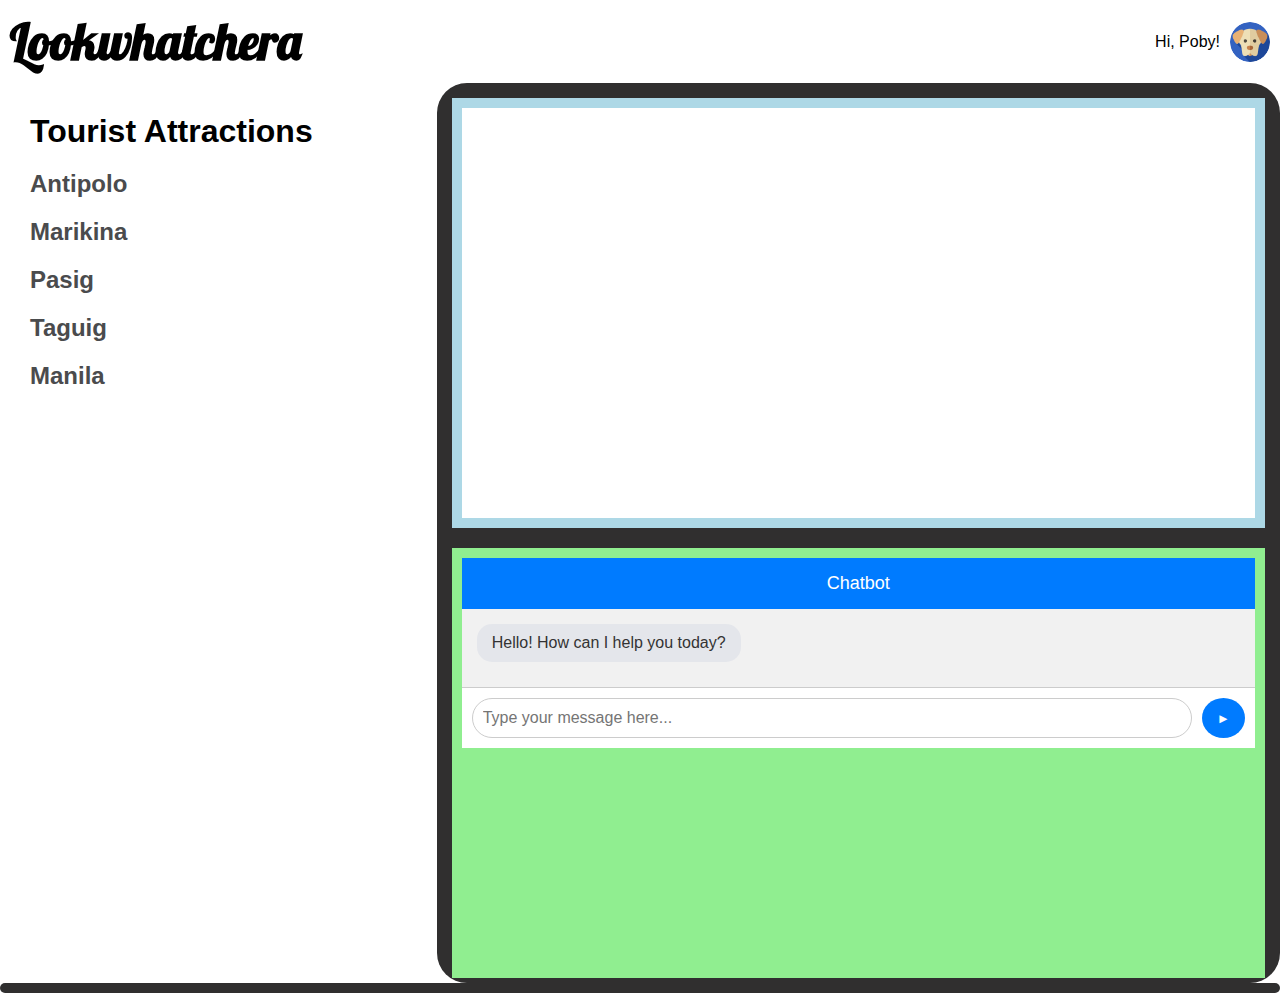
==== dashboard.html @ c2d839b1 "first commit" ====
<!DOCTYPE html>
<html lang="en">
<head>
    <meta charset="UTF-8">
    <meta name="viewport" content="width=device-width, initial-scale=1.0">
    <title>Lookwhatchera</title>
    <link rel="icon" href="images/Logo.png" type="images/x-icon"/>
    <link rel="stylesheet" href="style/style.css"/>
    <link href="https://cdnjs.cloudflare.com/ajax/libs/font-awesome/6.0.0-beta3/css/all.min.css" rel="stylesheet">
    <link href="https://fonts.googleapis.com/css2?family=Lobster&display=swap" rel="stylesheet"> 
</head>
<body>
    <div class="dashHead">
        <h1>Lookwhatchera</h1>
        <div class="user-info">
            <span>Hi, Poby!</span>
            <img src="images/Avatar.png" alt="Avatar">
        </div>
    </div>

    <!-- CONTAINER LIST-->
    <div class="container">
        <div class="containerLeft">
            <p><b>Tourist Attractions</b></p>
            <h3 id="antipolo" onclick="showPlaces('antipolo')">Antipolo</h3>
            
            <div id="antipoloPlaces" class="places">
                <ul id="antipoloList">
                <!-- Antipolo places will appear here -->
                </ul>
            </div>
        
            <h3 id="marikina" onclick="showPlaces('marikina')">Marikina</h3>
            
            <div id="marikinaPlaces" class="places">
                <ul id="marikinaList">
                <!-- Marikina places will appear here -->
                </ul>
            </div>

            <h3 id="pasig" onclick="showPlaces('pasig')">Pasig</h3>
            
            <div id="pasigPlaces" class="places">
                <ul id="pasigList">
                <!-- Pasig places will appear here -->
                </ul>
            </div>

            <h3 id="taguig" onclick="showPlaces('taguig')">Taguig</h3>
            
            <div id="taguigPlaces" class="places">
                <ul id="taguigList">
                <!-- Taguig places will appear here -->
                </ul>
            </div>

            <h3 id="manila" onclick="showPlaces('manila')">Manila</h3>
            
            <div id="manilaPlaces" class="places">
                <ul id="manilaList">
                <!-- Manila places will appear here -->
                </ul>
            </div>
        </div>
        <!-- Right Div: Contains top and bottom sections -->
        <div class="containerRight">
            <div class="top-right">
                <!--<h3>MAPS</h3>-->
                <iframe src="https://www.google.com/maps/embed?pb=!1m18!1m12!1m3!1d247029.25092244378!2d121.08089602746705!3d14.66547104094236!2m3!1f0!2f0!3f0!3m2!1i1024!2i768!4f13.1!3m3!1m2!1s0x3397bf0c8d8310c5%3A0x34dc8e5a7fbf80a3!2sAntipolo%2C%20Rizal!5e0!3m2!1sen!2sph!4v1736158443018!5m2!1sen!2sph" width="600" height="450" style="border:0;" allowfullscreen="" loading="lazy" referrerpolicy="no-referrer-when-downgrade" frameborder="0" class="iframe-content"></iframe>
            </div>
            <div class="bottom-right">
                <div class="chat-header">
                    Chatbot
                </div>
                <div class="chat-body">
                    <div class="message bot">
                        <div class="message-content">Hello! How can I help you today?</div>
                    </div>
                </div>
                <div class="chat-footer">
                    <input type="text" class="chat-input" placeholder="Type your message here...">
                    <button class="send-button">&#9658;</button>
                </div>
            </div>
        </div>
    </div>
    <script src="Js/destination.js"></script>
    
    <div class="containerRight">
        
    </div>
    

    
</body>
</html>
---- style/style.css ----
* {
    margin: 0;
    padding: 0;
    box-sizing: border-box;
}
html, body {
    height: 100%;
    max-width: 100%;
}

body {
    font-family: Arial, sans-serif;
    background-color: #fff;
}

.header {
    align-items: center;
    text-align: center;
    padding-top: 8%;
    margin: auto;
    height: auto;
    font-family: 'lobster';
    font-size: 50px;
}

form {
    margin: auto;
    background-color: #fff;
    padding: 20px;
    border-radius: 8px;
    box-shadow: 0 0 10px rgba(0, 0, 0, 0.1);
    width: 100%;
    max-width: 400px; /* Maximum width of the form */
}

h4 {
    text-align: center;
    margin-top: 5%;
    margin-bottom: 20px;
    font-size: 50px;
}

.inputfield {
    width: 100%;
    padding: 10px;
    margin: 10px 0;
    border: 1px solid #ccc;
    border-radius: 4px;
    font-size: 16px;
    box-sizing: border-box; /* Ensures padding is inside the width */
}

.eye-icon {
    position: absolute;
    top: 50%;
    right: 10px;
    transform: translateY(-50%);
    cursor: pointer;
}

.password-container {
    position: relative;
}

@media (max-width: 480px) {
    .form {
        width: 90%;
        padding: 15px;
    }
}

@media (max-width: 768px) {
    .form {
        width: 80%;
        padding: 20px;
    }
}

.forgotpass {
    text-align: end;
}

.forgotpass a {
    font-size: small;
    text-decoration: none;
}

.loginBtn {
    display: flex;
    width: 353px;
    height: 56px;
    margin: 10px auto ;
    justify-content: center;
    align-items: center;
    gap: 10px;
    flex-shrink: 0;
    border-radius: 10px;
    background: #000;
    max-width: 400px;
    cursor: pointer;
}

.textBtn  {
    background-color: transparent; /* Keep background transparent */
    border: none; /* Remove border */
    color: white; /* Button text color */
    font-size: 16px; /* Font size */
    cursor: pointer; /* Hand cursor */
    text-decoration: none; /* No underline */
    width: 100%; /* Make the button fill the container */
    height: 100%; /* Fill the container height */
    display: flex;
    justify-content: center;
    align-items: center;
    border-radius: 10px; /* Match the container's rounded corners */
}

.textBtn:hover {
    background-color: rgb(115, 117, 117);
}

.signupTxt {
    text-align: center;
}

.signupTxt a{
    text-decoration: none
}

.dashHead {
    display: flex;
    justify-content: space-between;
    align-items: center;
    padding: 10px;
}

.dashHead h1 {
    font-family: 'lobster';
    font-size: 50px;
}

.user-info {
    display: flex;
    align-items: center;
}

.user-info span {
    margin-right: 10px;
}

.user-info img {
    width: 40px;
    height: 40px;
    border-radius: 50%;
}

/* DashBoard List */
.container {
    display:flex;
    width: 100vw;
    height: 100vh;
    max-width: 100%;
}
.containerLeft {
    flex: 1;
    padding: 10px;
    overflow-y: auto; /* Enables scrolling if content overflows */
}
.containerLeft p {
    color: #000000;
    font-size: 2rem;
    text-decoration: none;
    margin: 20px;
}

h3 {
    cursor: pointer;
    color: #4a4b4d;
    font-size: 1.5rem;
    text-decoration: none;
    margin: 20px;
}

#places {
    display: none;
    margin-top: 20px;
    opacity: 0;
    transform: translateY(-20px);
    transition: opacity 0.3s ease, transform 0.3s ease, margin-top 0.3s ease;
}

#places.show {
    display: block;
    opacity: 1;
    transform: translateY(0);
    margin-top: 20px;
}

#places ul {
    list-style-type: none;
    padding: 0;
}

#places ul li {
    background-color: #ecf0f1;
    margin: 10px;
    padding: 10px;
    border-radius: 5px;
    font-size: 1.2rem;
    cursor: pointer;
}

.description {
    display: none;
    font-size: 1rem;
    color: #34495e;
    padding: 10px;
    background-color: #f5f5f5;
    margin-top: 5px;
    border-radius: 5px;
    box-shadow: 0 2px 5px rgba(0,0,0,0.1);
}

.description img {
    max-width: 100%;
    height: auto;
    margin-top: 10px;
    border-radius: 5px;
}

/* CONTAINER RIGHT */
.containerRight {
    flex: 2;
    display: flex;
    flex-direction: column;
    background-color: rgb(48, 47, 47);
    border-radius: 30px;
    padding: 5px;
}

.top-right, .bottom-right {
    flex: 1;
    background-color: lightblue;
    margin: 10px;
    padding: 10px;
}

.bottom-right {
    background-color: lightgreen;
    margin-bottom: 0;
}

.iframe-content {
    width: 100%;
    height: 100%;
    background-color: white;
}

/* CHATBOT */

.chat-header {
    background-color: #007bff;
    color: white;
    padding: 15px;
    font-size: 18px;
    text-align: center;
}
.chat-body {
    flex: 1;
    padding: 15px;
    overflow-y: auto;
    background-color: #f1f1f1;
}
.message {
    margin-bottom: 10px;
    display: flex;
}
.message.user {
    justify-content: flex-end;
}
.message.bot {
    justify-content: flex-start;
}
.message-content {
    max-width: 70%;
    padding: 10px 15px;
    border-radius: 15px;
}
.message.user .message-content {
    background-color: #007bff;
    color: white;
}
.message.bot .message-content {
    background-color: #e4e6eb;
    color: #333;
}
.chat-footer {
    display: flex;
    padding: 10px;
    background-color: #fff;
    border-top: 1px solid #ccc;
}
.chat-input {
    flex: 1;
    padding: 10px;
    border: 1px solid #ccc;
    border-radius: 20px;
    outline: none;
    font-size: 16px;
}
.send-button {
    background-color: #007bff;
    color: white;
    border: none;
    padding: 10px 15px;
    border-radius: 50%;
    margin-left: 10px;
    cursor: pointer;
    transition: background-color 0.3s ease;
}
.send-button:hover {
    background-color: #0056b3;
}
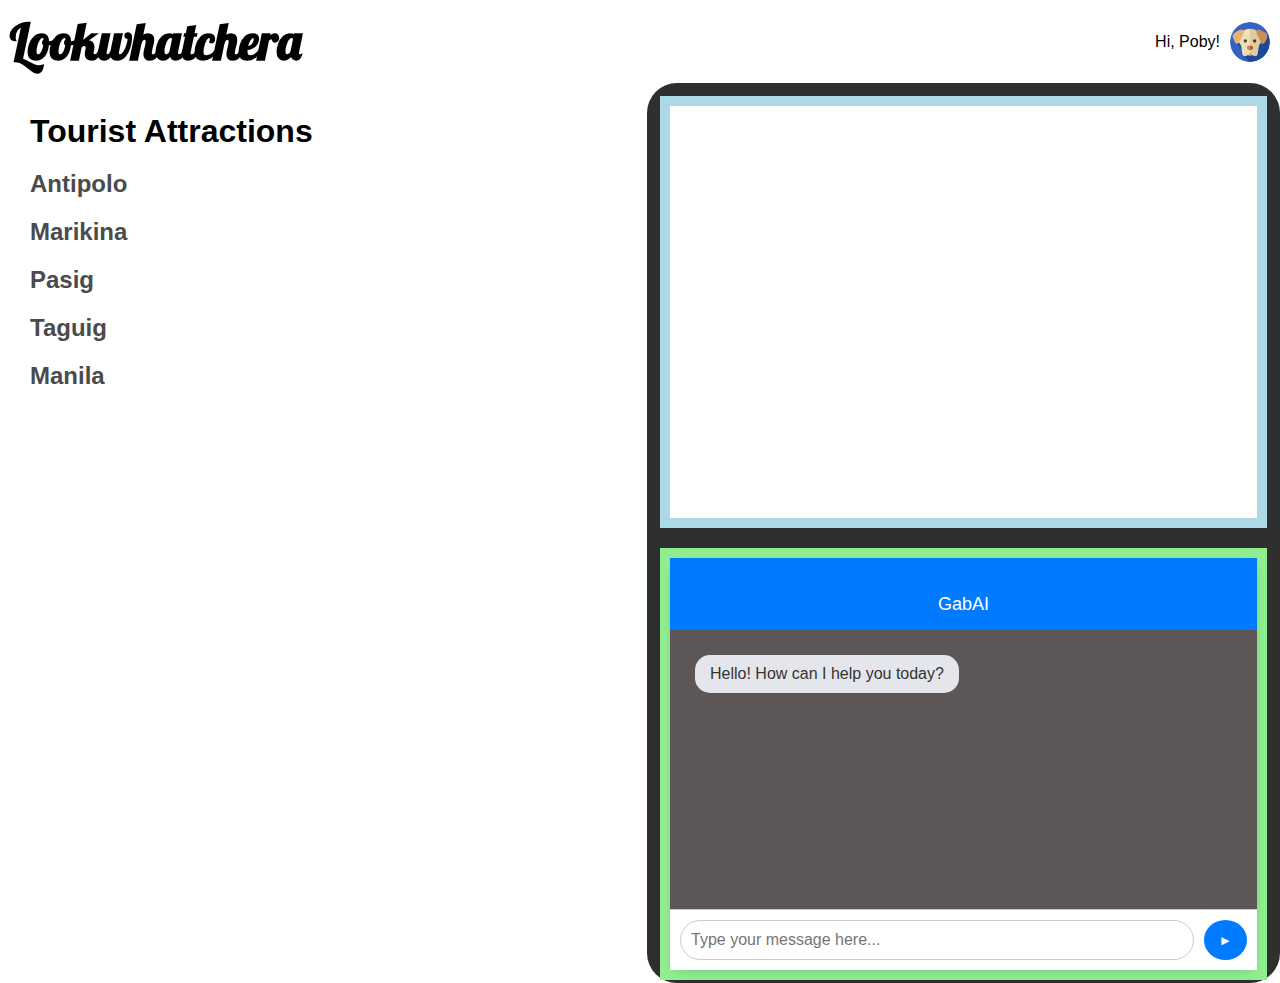
==== commit 33549ec1: "Update" ====
--- a/dashboard.html
+++ b/dashboard.html
@@ -69,26 +69,25 @@
                 <iframe src="https://www.google.com/maps/embed?pb=!1m18!1m12!1m3!1d247029.25092244378!2d121.08089602746705!3d14.66547104094236!2m3!1f0!2f0!3f0!3m2!1i1024!2i768!4f13.1!3m3!1m2!1s0x3397bf0c8d8310c5%3A0x34dc8e5a7fbf80a3!2sAntipolo%2C%20Rizal!5e0!3m2!1sen!2sph!4v1736158443018!5m2!1sen!2sph" width="600" height="450" style="border:0;" allowfullscreen="" loading="lazy" referrerpolicy="no-referrer-when-downgrade" frameborder="0" class="iframe-content"></iframe>
             </div>
             <div class="bottom-right">
-                <div class="chat-header">
-                    Chatbot
-                </div>
-                <div class="chat-body">
-                    <div class="message bot">
-                        <div class="message-content">Hello! How can I help you today?</div>
+                <div class="chat-container">
+                    <div class="chat-header">
+                        <img src="" alt=""><p>GabAI</p>
                     </div>
-                </div>
-                <div class="chat-footer">
-                    <input type="text" class="chat-input" placeholder="Type your message here...">
-                    <button class="send-button">&#9658;</button>
+                    <div class="chat-body">
+                        <div class="message bot">
+                            <div class="message-content">Hello! How can I help you today?</div>
+                        </div>
+                    </div>
+                    <div class="chat-footer">
+                        <input type="text" class="chat-input" placeholder="Type your message here...">
+                        <button class="send-button">&#9658;</button>
+                    </div>
                 </div>
             </div>
         </div>
     </div>
     <script src="Js/destination.js"></script>
-    
-    <div class="containerRight">
-        
-    </div>
+    <script src="Js/chatbot.js"></script>
     
 
     
--- a/style/style.css
+++ b/style/style.css
@@ -4,7 +4,7 @@
     box-sizing: border-box;
 }
 html, body {
-    height: 100%;
+    max-height: 100%;
     max-width: 100%;
 }
 
@@ -30,7 +30,7 @@
     border-radius: 8px;
     box-shadow: 0 0 10px rgba(0, 0, 0, 0.1);
     width: 100%;
-    max-width: 400px; /* Maximum width of the form */
+    max-width: 400px;
 }
 
 h4 {
@@ -47,7 +47,7 @@
     border: 1px solid #ccc;
     border-radius: 4px;
     font-size: 16px;
-    box-sizing: border-box; /* Ensures padding is inside the width */
+    box-sizing: border-box;
 }
 
 .eye-icon {
@@ -101,18 +101,18 @@
 }
 
 .textBtn  {
-    background-color: transparent; /* Keep background transparent */
-    border: none; /* Remove border */
-    color: white; /* Button text color */
-    font-size: 16px; /* Font size */
-    cursor: pointer; /* Hand cursor */
-    text-decoration: none; /* No underline */
-    width: 100%; /* Make the button fill the container */
-    height: 100%; /* Fill the container height */
+    background-color: transparent;
+    border: none;
+    color: white;
+    font-size: 16px;
+    cursor: pointer;
+    text-decoration: none;
+    width: 100%;
+    height: 100%;
     display: flex;
     justify-content: center;
     align-items: center;
-    border-radius: 10px; /* Match the container's rounded corners */
+    border-radius: 10px;
 }
 
 .textBtn:hover {
@@ -160,11 +160,12 @@
     width: 100vw;
     height: 100vh;
     max-width: 100%;
+    max-height: 100%;
 }
 .containerLeft {
     flex: 1;
     padding: 10px;
-    overflow-y: auto; /* Enables scrolling if content overflows */
+    overflow-y: auto;
 }
 .containerLeft p {
     color: #000000;
@@ -230,17 +231,18 @@
 
 /* CONTAINER RIGHT */
 .containerRight {
-    flex: 2;
+    flex: 1;
     display: flex;
     flex-direction: column;
     background-color: rgb(48, 47, 47);
     border-radius: 30px;
-    padding: 5px;
+    padding: 3px;
 }
 
 .top-right, .bottom-right {
     flex: 1;
     background-color: lightblue;
+    max-height: 50%;
     margin: 10px;
     padding: 10px;
 }
@@ -250,13 +252,24 @@
     margin-bottom: 0;
 }
 
+/* TOP RIGHT - MAPS */
 .iframe-content {
     width: 100%;
     height: 100%;
     background-color: white;
 }
 
-/* CHATBOT */
+
+/* BOTTOM RIGHT - CHATBOT */
+.chat-container {
+    width: 100%;
+    height: 100%;
+    background-color: #fff;
+    border-radius: 15px;
+    box-shadow: 0 4px 10px rgba(0, 0, 0, 0.1);
+    display: flex;
+    flex-direction: column;
+}
 
 .chat-header {
     background-color: #007bff;
@@ -266,12 +279,15 @@
     text-align: center;
 }
 .chat-body {
-    flex: 1;
+    flex: 1; /* This makes the chat body take up remaining space */
     padding: 15px;
     overflow-y: auto;
-    background-color: #f1f1f1;
+    background-color: #5c5656;
+    min-height: 0; /* Allows the flex container to scroll properly */
 }
 .message {
+    margin-left: 10px;
+    margin-top: 10px;
     margin-bottom: 10px;
     display: flex;
 }
@@ -299,6 +315,7 @@
     padding: 10px;
     background-color: #fff;
     border-top: 1px solid #ccc;
+    margin-top: 0;
 }
 .chat-input {
     flex: 1;
